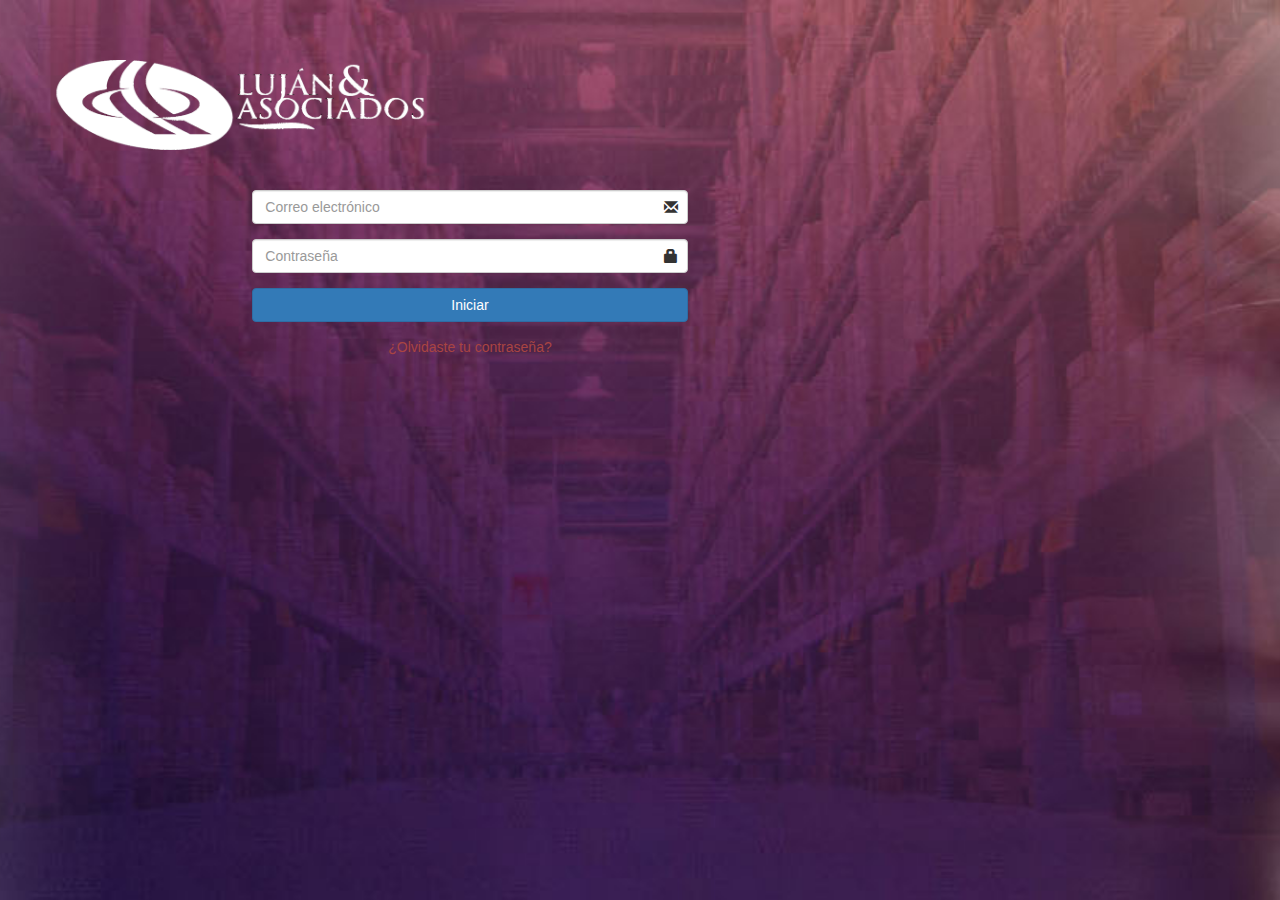
==== index.html @ e9d017bb "Inicio de la app" ====
<!DOCTYPE html>
<!--
    Licensed to the Apache Software Foundation (ASF) under one
    or more contributor license agreements.  See the NOTICE file
    distributed with this work for additional information
    regarding copyright ownership.  The ASF licenses this file
    to you under the Apache License, Version 2.0 (the
    "License"); you may not use this file except in compliance
    with the License.  You may obtain a copy of the License at

    http://www.apache.org/licenses/LICENSE-2.0

    Unless required by applicable law or agreed to in writing,
    software distributed under the License is distributed on an
    "AS IS" BASIS, WITHOUT WARRANTIES OR CONDITIONS OF ANY
     KIND, either express or implied.  See the License for the
    specific language governing permissions and limitations
    under the License.
-->
<html>
	<head>
		<meta charset="utf-8">
		<meta http-equiv="X-UA-Compatible" content="IE=edge">
		<meta name="viewport" content="width=device-width, height=device-height, initial-scale=1" />
		
		<link href="librerias/bootstrap/css/bootstrap.min.css" rel="stylesheet">
		
		<link rel="stylesheet" href="librerias/awesome/css/font-awesome.min.css" />
		<link rel="stylesheet/less" type="text/css" href="css/style.less"/>
		<!--<link rel="stylesheet" type="text/css" href="css/style.css"/>-->
		<script type="text/javascript" src="cordova.js"></script>
		<link rel="stylesheet" href="librerias/plugins/tether/css/tether-theme-basic.min.css" />
        <link rel="stylesheet" href="librerias/plugins/tether/css/tether.min.css" />
		<title>Lujan & Asociados</title>
	</head>
	<body id="login">
		<br />
		<br />
		<div class="inicio container">
			<br />
			<div class="row">
				<div class="col-12 offset-sm-3 col-sm-6">
					<center>
						<img src="img/logo.png" style="width: 100%" class="img-responsive"/>
					</center>
				</div>
			</div>
			<br />
			<div class="row">
				<div class="col-xs-10 col-xs-offset-1 col-sm-6 col-sm-offset-3 col-md-6 col-md-offset-3">
					<form onsubmit="javascript: return false" method="post" id="frmLogin" name="frmLogin">
						<div class="form-group has-feedback">
							<input type="email" class="form-control" placeholder="Correo electrónico" id="txtUsuario" name="txtUsuario" autocomplete="no">
							<span class="glyphicon glyphicon-envelope form-control-feedback"></span>
						</div>
						<div class="form-group has-feedback">
							<input type="password" class="form-control" placeholder="Contraseña" id="txtPass" name="txtPass">
							<span class="glyphicon glyphicon-lock form-control-feedback"></span>
						</div>
						<div class="form-group">
							<div class="row">
								<div class="col-xs-12 text-center">
									<button type="submit" class="btn btn-primary btn-block btn-flat">Iniciar</button>
								</div><!-- /.col -->
							</div>
						</div>
						
						<div class="form-group">
							<div class="row">
								<div class="col-lg-12">
									<div class="text-center">
										<a href="#" tabindex="5" class="text-danger" id="lnkLostPass">¿Olvidaste tu contraseña?</a>
									</div>
								</div>
							</div>
						</div>
					</form>
				</div>
			</div>
		</div>
		
		<script src="librerias/jquery.js" type="text/javascript"></script>
		<link rel="stylesheet" href="librerias/plugins/jQueryUI/jquery-ui.css" />
		<script src="librerias/plugins/jQueryUI/jquery-ui.js" type="text/javascript"></script>
		<script src="librerias/plugins/tether/js/tether.js"></script>
		<!-- Bootstrap Core JavaScript -->
		<script src="librerias/bootstrap/js/bootstrap.min.js" type="text/javascript"></script>
		
		<script src="librerias/plugins/alertify.js/lib/alertify.js"></script>
		<link rel="stylesheet" href="librerias/plugins/alertify.js/themes/alertify.core.css" />
		<link rel="stylesheet" href="librerias/plugins/alertify.js/themes/alertify.default.css" />
		
		<script type="text/javascript" src="librerias/plugins/validate/validate.js"></script>
		<script type="text/javascript" src="librerias/plugins/validate/validate.es.js"></script>
	
		<script src="librerias/less.min.js" type="text/javascript"></script>
		<script type="text/javascript" src="js/functions.js"></script>
		<script type="text/javascript" src="js/modelo/usuario.class.js"></script>
		<script type="text/javascript" src="js/login.js"></script>
	</body>
</html>
---- css/style.css ----
.sombra {
  box-shadow: 2px 2px 5px #B2DFDB;
}
.sombra {
  box-shadow: 2px 2px 5px #B2DFDB;
}
.modal .modal-header {
  background: #4060A6;
  /* For browsers that do not support gradients */
  background: -webkit-linear-gradient(#4060A6, #5177C8);
  /* For Safari 5.1 to 6.0 */
  background: -o-linear-gradient(#4060A6, #5177C8);
  /* For Opera 11.1 to 12.0 */
  background: -moz-linear-gradient(#4060A6, #5177C8);
  /* For Firefox 3.6 to 15 */
  background: linear-gradient(#4060A6, #5177C8);
  /* Standard syntax */
  color: white;
}
.modal .modal-body {
  overflow-y: auto;
}
@media (max-width: 728px) {
  .modal .modal-body {
    max-height: 350px;
  }
}
form input.validateError,
form input.validateError:focus {
  border: 1px solid orange;
}
form label.validateError {
  color: red;
  font-size: 12px;
}
#login .inicio {
  text-align: center;
  width: 99%;
}
#login .inicio img {
  margin-bottom: 20px;
}
#home {
  overflow-y: hidden;
}
#home #menu {
  background: #393d40;
}
#home #menu img {
  width: 150px;
  margin-bottom: 10px;
}
#home #menu .navbar {
  background: #393d40;
}
#home #menu .navbar a {
  color: white;
  position: absolute;
  right: 3rem;
  margin-top: 3px;
}
#home #menu .navbar .navbar-toggler {
  color: white;
}
#home #menu .navbar .navbar-brand {
  color: white;
  font-size: 16px;
}
#home #menu .col-4 {
  padding-left: 2px;
  padding-right: 2px;
}
#home #menu a[role=button] {
  background: white;
  border: none;
  border-right: none;
  border-radius: inherit;
  color: #393d40;
  width: 100%;
}
#home #menu a[role=button]:last-child {
  border: none;
}
#home #menu a[role=button] .fa-stack {
  width: auto;
}
#home #menu a[role=button] [campo=nombre] {
  font-size: 11px;
  width: 100%;
  padding-top: 10px;
  padding-bottom: 0px;
}
#home #modulo {
  margin-top: 10px;
  overflow-y: scroll;
}
#home #modulo .container {
  background: rgba(255, 255, 255, 0.8);
  padding-top: 10px;
  padding-bottom: 10px;
}
#home #modulo .page-header {
  margin-top: 5px;
  border-bottom-color: #295179;
}
#home #modulo .page-header h1 {
  font-size: 16px;
  color: #295179;
  margin: 0px;
}
#home #modulo div.orden {
  margin-bottom: 15px;
  font-size: 13px;
}
#home #modulo div.orden .mapa {
  height: 200px;
}
#home #modulo div.orden .presupuesto {
  font-size: 16px;
  margin-bottom: 5px;
}
#home #modulo div.orden .posiciones {
  margin-top: 10px;
}
#home #modulo div.listaOrden {
  font-size: 12px;
}
#home #modulo div.listaOrden .badge {
  font-size: 12px;
  background: #8ac247;
  font-weight: normal;
  border-radius: 30px 30px 30px 30px;
  -moz-border-radius: 30px 30px 30px 30px;
  -webkit-border-radius: 30px 30px 30px 30px;
}
#home .footer {
  position: relative;
  margin-top: -50px;
  height: 40px;
  clear: both;
}
#WindowLoad {
  position: fixed;
  top: 0px;
  left: 0px;
  z-index: 3200;
  opacity: 0.8;
  background: #393d40;
  color: white;
}
#WindowLoad img {
  width: 50%;
}
.text-success {
  color: #46baad !important;
}
.btn-primary {
  background: #46baad;
  border-color: inherit;
}
.btn-primary:hover {
  background: #24988b;
  border-color: #3d8f86;
}
.btn-primary.btn-sm {
  font-size: 10px;
}
#alertify .btn {
  margin-left: 2px;
  margin-right: 2px;
}
#alertify .btn-muted {
  background: #393d40;
  color: white;
  border: none;
}
#alertify .btn-muted:hover,
#alertify .btn-muted:focus {
  color: white;
}
#alertify .btn-primary {
  border: none;
}
#alertify .btn-primary:hover,
#alertify .btn-primary:focus {
  color: white;
}
nav.footer .btn-primary {
  font-size: 12px;
  height: 40px;
}
#lstImg img {
  width: 200px;
  height: 200px;
}

/*# sourceMappingURL=style.css.map */
---- librerias/plugins/alertify.js/themes/alertify.core.css ----
.alertify-show,
.alertify-log {
	-webkit-transition: all 500ms cubic-bezier(0.175, 0.885, 0.320, 1); /* older webkit */
	-webkit-transition: all 500ms cubic-bezier(0.175, 0.885, 0.320, 1.275);
	   -moz-transition: all 500ms cubic-bezier(0.175, 0.885, 0.320, 1.275);
	    -ms-transition: all 500ms cubic-bezier(0.175, 0.885, 0.320, 1.275);
	     -o-transition: all 500ms cubic-bezier(0.175, 0.885, 0.320, 1.275);
	        transition: all 500ms cubic-bezier(0.175, 0.885, 0.320, 1.275); /* easeOutBack */
}
.alertify-hide {
	-webkit-transition: all 250ms cubic-bezier(0.600, 0, 0.735, 0.045); /* older webkit */
	-webkit-transition: all 250ms cubic-bezier(0.600, -0.280, 0.735, 0.045);
	   -moz-transition: all 250ms cubic-bezier(0.600, -0.280, 0.735, 0.045);
	    -ms-transition: all 250ms cubic-bezier(0.600, -0.280, 0.735, 0.045);
	     -o-transition: all 250ms cubic-bezier(0.600, -0.280, 0.735, 0.045);
	        transition: all 250ms cubic-bezier(0.600, -0.280, 0.735, 0.045); /* easeInBack */
}
.alertify-cover {
	position: fixed; z-index: 99999;
	top: 0; right: 0; bottom: 0; left: 0;
}
.alertify {
	position: fixed; z-index: 99999;
	top: 50px; left: 50%;
	width: 550px;
	margin-left: -275px;
}
	.alertify-hidden {
		top: -50px;
		visibility: hidden;
	}
.alertify-logs {
	position: fixed;
	z-index: 5000;
	bottom: 10px;
	right: 10px;
	width: 300px;
}
	.alertify-log {
		display: block;
		margin-top: 10px;
		position: relative;
		right: -300px;
	}
	.alertify-log-show {
		right: 0;
	}
	.alertify-dialog {
		padding: 25px;
	}
		.alertify-resetFocus {
			border: 0;
			clip: rect(0 0 0 0);
			height: 1px;
			margin: -1px;
			overflow: hidden;
			padding: 0;
			position: absolute;
			width: 1px;
		}
		.alertify-inner {
			text-align: center;
		}
		.alertify-text {
			margin-bottom: 15px;
			width: 100%;
			-webkit-box-sizing: border-box;
			   -moz-box-sizing: border-box;
			        box-sizing: border-box;
			font-size: 100%;
		}
		.alertify-buttons {
		}
			.alertify-button {
				/* line-height and font-size for input button */
				line-height: 1.5;
				font-size: 100%;
				display: inline-block;
				cursor: pointer;
				margin-left: 5px;
			}

@media only screen and (max-width: 680px) {
	.alertify,
	.alertify-logs {
		width: 90%;
		-webkit-box-sizing: border-box;
		   -moz-box-sizing: border-box;
		        box-sizing: border-box;
	}
	.alertify {
		left: 5%;
		margin: 0;
	}
}
---- librerias/plugins/alertify.js/themes/alertify.default.css ----
/**
 * Default Look and Feel
 */
.alertify,
.alertify-log {
	font-family: sans-serif;
}
.alertify {
	background: #FFF;
	border: 10px solid #000000; /* browsers that don't support rgba */
	border: 2px solid #000000;
	border-radius: 8px;
	box-shadow: 0 3px 3px rgba(0,0,0,.3);
	-webkit-background-clip: padding;     /* Safari 4? Chrome 6? */
	   -moz-background-clip: padding;     /* Firefox 3.6 */
	        background-clip: padding-box; /* Firefox 4, Safari 5, Opera 10, IE 9 */
}
.alertify-text {
	border: 1px solid #CCC;
	padding: 10px;
	border-radius: 4px;
}
.alertify-button {
	border-radius: 4px;
	color: #FFF;
	font-weight: bold;
	padding: 6px 15px;
	text-decoration: none;
	text-shadow: 1px 1px 0 rgba(0,0,0,.5);
	/*
	box-shadow: inset 0 1px 0 0 rgba(255,255,255,.5);
	background-image: -webkit-linear-gradient(top, rgba(255,255,255,.3), rgba(255,255,255,0));
	background-image:    -moz-linear-gradient(top, rgba(255,255,255,.3), rgba(255,255,255,0));
	background-image:     -ms-linear-gradient(top, rgba(255,255,255,.3), rgba(255,255,255,0));
	background-image:      -o-linear-gradient(top, rgba(255,255,255,.3), rgba(255,255,255,0));
	background-image:         linear-gradient(top, rgba(255,255,255,.3), rgba(255,255,255,0));
	*/
}
.alertify-button:hover,
.alertify-button:focus {
	outline: none;
	/*
	background-image: -webkit-linear-gradient(top, rgba(0,0,0,.1), rgba(0,0,0,0));
	background-image:    -moz-linear-gradient(top, rgba(0,0,0,.1), rgba(0,0,0,0));
	background-image:     -ms-linear-gradient(top, rgba(0,0,0,.1), rgba(0,0,0,0));
	background-image:      -o-linear-gradient(top, rgba(0,0,0,.1), rgba(0,0,0,0));
	background-image:         linear-gradient(top, rgba(0,0,0,.1), rgba(0,0,0,0));
	*/
	
	color: #FFA;
}
.alertify-button:active {
	position: relative;
	top: 1px;
}
	.alertify-button-cancel {
		background-color: #FE1A00;
		border: 1px solid #D83526;
	}
	.alertify-button-ok {
		background-color: #5CB811;
		border: 1px solid #3B7808;
	}
.alertify-log {
	background: #1F1F1F;
	background: rgba(0,0,0,.9);
	padding: 15px;
	border-radius: 4px;
	color: #FFF;
	text-shadow: -1px -1px 0 rgba(0,0,0,.5);
}
	.alertify-log-error {
		background: #FE1A00;
		background: rgba(254,26,0,.9);
	}
	.alertify-log-success {
		background: #5CB811;
		background: rgba(92,184,17,.9);
	}
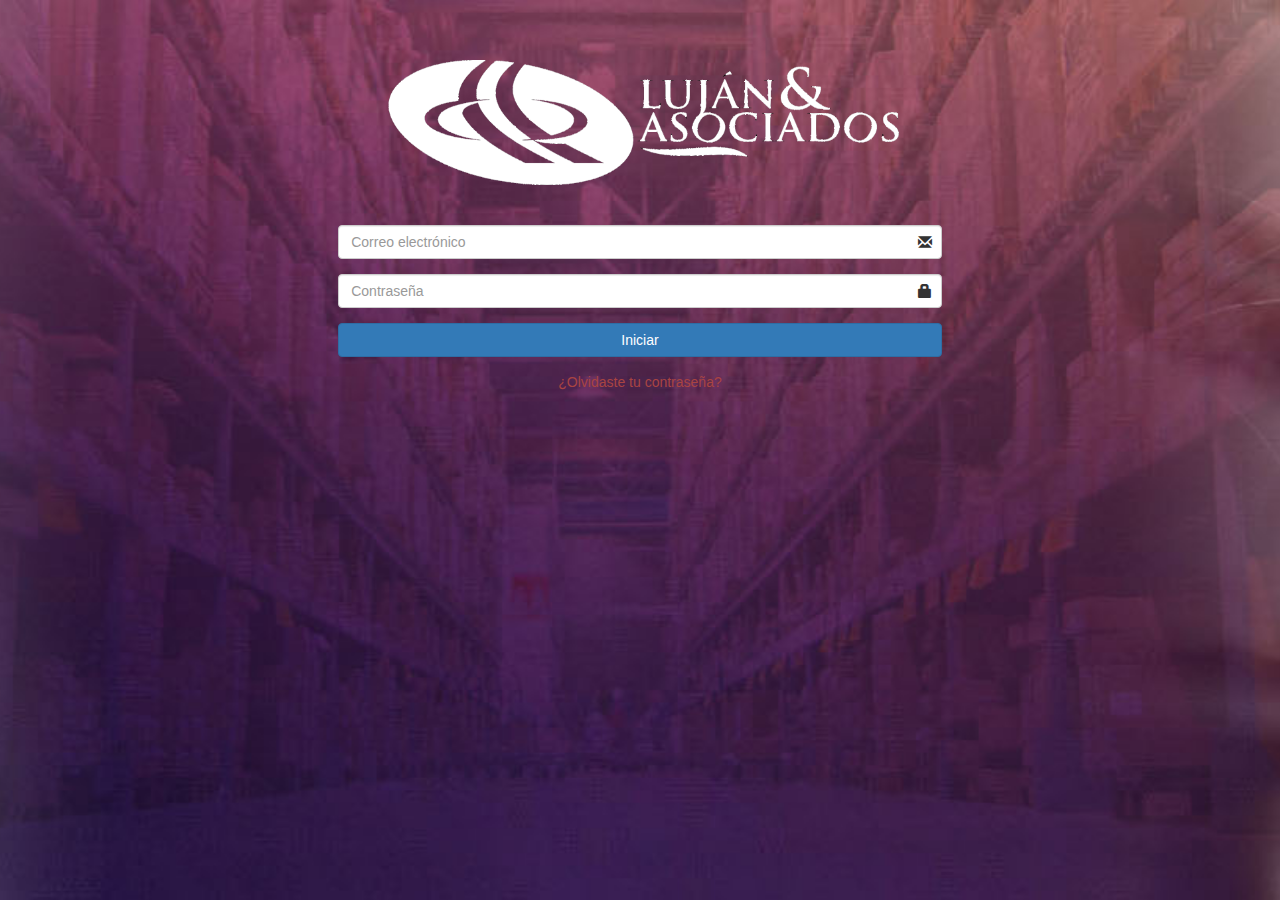
==== commit df596333: "Se va a iniciar con la creación de las fotografías" ====
--- a/index.html
+++ b/index.html
@@ -39,7 +39,7 @@
 		<div class="inicio container">
 			<br />
 			<div class="row">
-				<div class="col-12 offset-sm-3 col-sm-6">
+				<div class="col-xs-12 col-sm-offset-3 col-sm-6">
 					<center>
 						<img src="img/logo.png" style="width: 100%" class="img-responsive"/>
 					</center>
@@ -47,7 +47,7 @@
 			</div>
 			<br />
 			<div class="row">
-				<div class="col-xs-10 col-xs-offset-1 col-sm-6 col-sm-offset-3 col-md-6 col-md-offset-3">
+				<div class="col-xs-10 col-xs-offset-1 col-sm-6 col-sm-offset-3 col-md-6 col-md-offset-3 col-lg-6 col-lg-offset-3">
 					<form onsubmit="javascript: return false" method="post" id="frmLogin" name="frmLogin">
 						<div class="form-group has-feedback">
 							<input type="email" class="form-control" placeholder="Correo electrónico" id="txtUsuario" name="txtUsuario" autocomplete="no">
